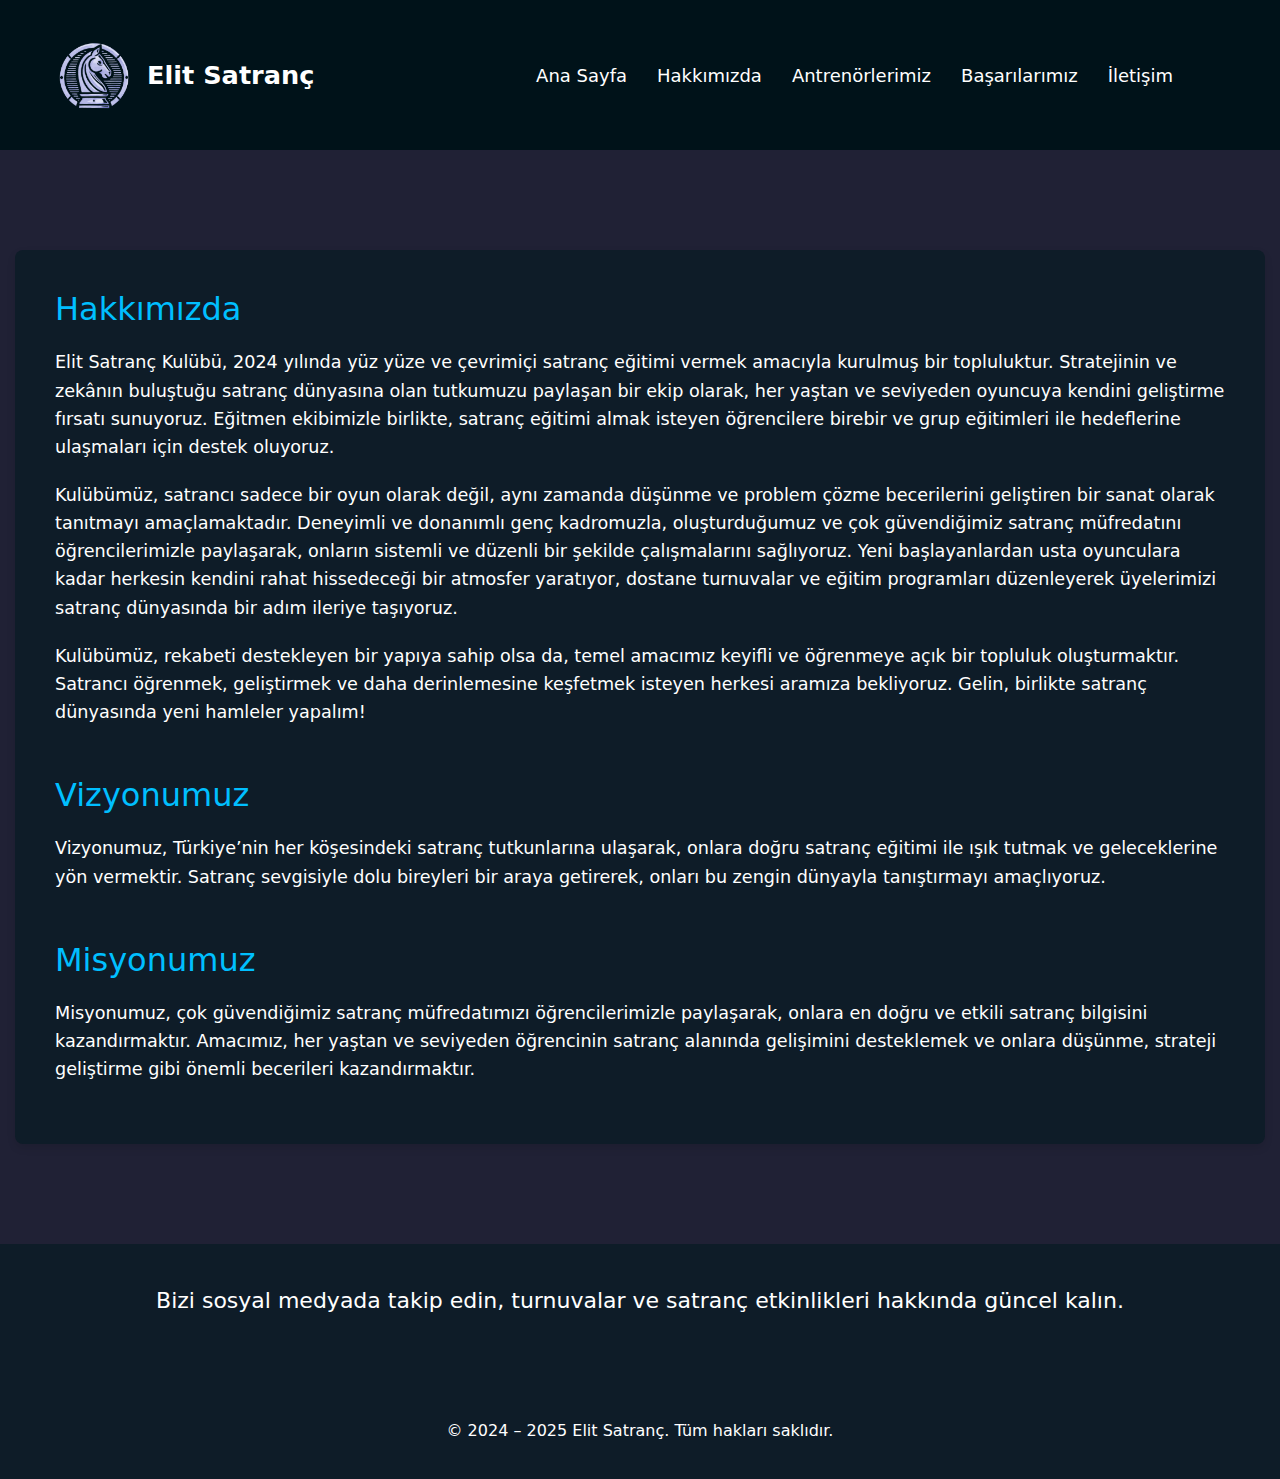
==== about.html @ 7297e878 "Done" ====
<!DOCTYPE html>
<html lang="en">
<head>
  <meta charset="UTF-8">
  <meta name="viewport" content="width=device-width, initial-scale=1.0">
  <title>Elit Satranç</title>
  <link rel="preconnect" href="https://fonts.googleapis.com">
  <link rel="preconnect" href="https://fonts.gstatic.com" crossorigin>
  <link href="https://fonts.googleapis.com/css2?family=Matemasie&family=Open+Sans:ital,wght@0,300..800;1,300..800&display=swap" rel="stylesheet">
  <link rel="stylesheet" href="https://cdnjs.cloudflare.com/ajax/libs/font-awesome/6.6.0/css/all.min.css" integrity="sha512-Kc323vGBEqzTmouAECnVceyQqyqdsSiqLQISBL29aUW4U/M7pSPA/gEUZQqv1cwx4OnYxTxve5UMg5GT6L4JJg==" crossorigin="anonymous" referrerpolicy="no-referrer" />
  <link rel="stylesheet" href="./css/styles.css">

  <!--Bootstrap for Carousel-->
  <!-- Bootstrap CSS -->
  <link href="https://cdn.jsdelivr.net/npm/bootstrap@5.3.0/dist/css/bootstrap.min.css" rel="stylesheet">
  <!-- Bootstrap JS -->
  <script src="https://cdn.jsdelivr.net/npm/bootstrap@5.3.0/dist/js/bootstrap.bundle.min.js"></script>

</head>
<body>
  <header id="header">
    <nav>
      <div class="nav-container">
        <div class="logo">  
          <a href="./index.html"><img src="./images/logo/final-elitchesslogo.png" alt="Elit Satranç Logo">Elit Satranç</a>
        </div>
        <div class="hamburger-menu" id="hamburger-menu">
          <i class="fa fa-bars"></i>
        </div>
        <ul class="menu" id="menu">
          <li><a href="./index.html">Ana Sayfa</a></li>
          <li><a href="./about.html">Hakkımızda</a></li>
          <li><a href="./coaches.html">Antrenörlerimiz</a></li>
          <li><a href="./achievements.html">Başarılarımız</a></li>
          <li><a href="./contact.html">İletişim</a></li>
          <li><a href="https://www.instagram.com/elit.satranc/?igsh=MWt5M2d0aHpyZnNtYw%3D%3D"><i class="fab fa-instagram"></i></a></li>
          <li><a href="https://www.youtube.com/channel/UCxRBQDR8hllMiU-FD3IgEEQ"><i class="fab fa-youtube"></i></a></li>
        </ul>
      </div>
    </nav>
  </header>
  
  <section class="about-section">
    <div class="about-container">
      <h2 class="about-title">Hakkımızda</h2>
      <p class="about-text">
          Elit Satranç Kulübü, 2024 yılında yüz yüze ve çevrimiçi satranç eğitimi vermek amacıyla kurulmuş bir topluluktur. Stratejinin ve zekânın buluştuğu satranç dünyasına olan tutkumuzu paylaşan bir ekip olarak, her yaştan ve seviyeden oyuncuya kendini geliştirme fırsatı sunuyoruz. Eğitmen ekibimizle birlikte, satranç eğitimi almak isteyen öğrencilere birebir ve grup eğitimleri ile hedeflerine ulaşmaları için destek oluyoruz.
      </p>
      <p class="about-text">
          Kulübümüz, satrancı sadece bir oyun olarak değil, aynı zamanda düşünme ve problem çözme becerilerini geliştiren bir sanat olarak tanıtmayı amaçlamaktadır. Deneyimli ve donanımlı genç kadromuzla, oluşturduğumuz ve çok güvendiğimiz satranç müfredatını öğrencilerimizle paylaşarak, onların sistemli ve düzenli bir şekilde çalışmalarını sağlıyoruz. Yeni başlayanlardan usta oyunculara kadar herkesin kendini rahat hissedeceği bir atmosfer yaratıyor, dostane turnuvalar ve eğitim programları düzenleyerek üyelerimizi satranç dünyasında bir adım ileriye taşıyoruz.
      </p>
      <p class="about-text">
          Kulübümüz, rekabeti destekleyen bir yapıya sahip olsa da, temel amacımız keyifli ve öğrenmeye açık bir topluluk oluşturmaktır. Satrancı öğrenmek, geliştirmek ve daha derinlemesine keşfetmek isteyen herkesi aramıza bekliyoruz. Gelin, birlikte satranç dünyasında yeni hamleler yapalım!
      </p>

      <h2 class="vision-title">Vizyonumuz</h2>
      <p class="vision-text">
          Vizyonumuz, Türkiye’nin her köşesindeki satranç tutkunlarına ulaşarak, onlara doğru satranç eğitimi ile ışık tutmak ve geleceklerine yön vermektir. Satranç sevgisiyle dolu bireyleri bir araya getirerek, onları bu zengin dünyayla tanıştırmayı amaçlıyoruz.
      </p>

      <h2 class="mission-title">Misyonumuz</h2>
      <p class="mission-text">
          Misyonumuz, çok güvendiğimiz satranç müfredatımızı öğrencilerimizle paylaşarak, onlara en doğru ve etkili satranç bilgisini kazandırmaktır. Amacımız, her yaştan ve seviyeden öğrencinin satranç alanında gelişimini desteklemek ve onlara düşünme, strateji geliştirme gibi önemli becerileri kazandırmaktır.
      </p>
    </div>
  </section>


  <footer class="footer">
    <div class="social-media">
      <p>Bizi sosyal medyada takip edin, turnuvalar ve satranç etkinlikleri hakkında güncel kalın.</p>
      <div class="social-icons">
        <a href="https://www.instagram.com/elit.satranc/?igsh=MWt5M2d0aHpyZnNtYw%3D%3D" target="_blank"><i class="fab fa-instagram"></i></a>
        <a href="https://www.youtube.com/channel/UCxRBQDR8hllMiU-FD3IgEEQ" target="_blank"><i class="fab fa-youtube"></i></a>
      </div>
    </div>
    <div class="footer-bottom">
      <p>© 2024 – 2025 Elit Satranç. Tüm hakları saklıdır.</p>
    </div>
  </footer>

  <script src="./js/scripts.js"></script>
</body>
---- css/styles.css ----
html,body {
  width: 100%;
  margin: 0px;
  padding: 0px;
  font-family: 'Open Sans', sans-serif;
  overflow-x: hidden;
  scroll-behavior: smooth;
}

header {
  padding: 0rem 2rem;
  top: 0;
  right: 0;
  left: 0;
  position: fixed;
  z-index: 1000;
  transition: background-color 0.3s ease, backdrop-filter 0.3s ease;
  background-color: #001219;
}

header.scrolled {
  background-color: #0e1c28;
}

nav .nav-container {
  max-width: 1300px;
  margin: 0 auto;
  display: flex;
  justify-content: space-between;
  align-items: center;
}

.logo {
  display: flex;
  align-items: center;
}

.logo img {
  height: 150px; 
  width: 125px;  
  object-fit: cover;
  margin-right: -10px;
}

.logo a {
  text-decoration: none;
  color: white;
  font-weight: 600;
  font-size: 1.6rem;
  display: flex;
  align-items: center;
}


.logo a:hover {
  color: #a2d2ff;
}

.hamburger-menu {
  display: none;
  cursor: pointer;
  font-size: 24px;
  color: #ffffff;
}

.menu {
  display: flex;
}

nav ul.menu {
  list-style: none;
  display: flex;
  margin: 0;
  padding: 0;
}

nav ul.menu li {
  margin: 0 15px;
}

nav ul.menu li a {
  text-decoration: none;
  color: white;
  font-weight: 500;
  font-size: 18px;
}


nav ul.menu li a:hover {
  color: #00bfff;
}

nav ul.menu li a .fab {
  color: #00bfff;
}

nav ul.menu li a .fab:hover {
  color: #fff;
}

/***HERO PART (UNDER NAVBAR PART) STARTS***/
.hero {
  display: flex;
  align-items: center;
  justify-content: center;
  gap: 100px;
  padding: 100px;
  margin-top: 100px;
  color: white;
  background-color: #001219;
}

.hero-content {
  max-width: 35%;
  margin-bottom: 40px;
}

.hero-content span {
  color: #a2d2ff;
}

.hero h1 {
  font-size: 48px;
  margin: 0;
}

.hero p {
  font-size: 20px;
  margin-top: 40px;
  line-height: 1.6;
}

.hero-buttons {
  display: flex;
  justify-content: left;
  align-items: center;
}

.cta-button {
  background-color: #0077b6;
  text-decoration: none;
  border: none;
  padding: 15px 30px;
  font-size: 18px;
  cursor: pointer;
  border-radius: 10px;
  margin-top: 50px;
  color: white;
  transition: transform 0.3s ease-in-out; 
  font-weight: 500;
}

.cta-button:hover {
  background-color: #005f8d; 
  transform: scale(1.05); 
}


.fa-chess-knight {
  margin-right: 10px;
}


.carousel,
.carousel-inner,
.carousel-item {
    width: 30%;
    max-width: 100%;
    height: 500px; 
    overflow: hidden; 
}

.carousel-inner img {
  width: 100%;
  height: 500px;
  object-fit: cover; 
}


/***HERO PART (UNDER NAVBAR PART) ENDS***/

/***WHY CHESS PART STARTS***/

.testimonials {
  background-color: #202135;
  padding: 100px;
}

.testimonials h1 {
  color: white;
  display: flex;
  justify-content: center;
}

.testimonial-container {
  display: flex;
  justify-content: center;
  align-items: center;
  gap: 100px;
  margin-top: 80px;
  padding: 20px;
}

.testimonial-box {
  max-width: 300px;
  text-align: center;
}

.icon-large {
  font-size: 50px; 
  color: #00bfff; 
}

.testimonial-box p {
  color: white;
  line-height: 1.6;
  margin-top: 20px;
  font-size: 18px;
}

.testimonial-box h2 {
  color: white;
  margin-top: 15px;
}

/***WHY CHESS PART ENDS***/

/***WHAT YOU WILL LEARN PART STARTS***/

.main-course-chapters {
  display: flex;
  flex-direction: column;
  justify-content: center;
  align-items: center ;
  text-align: center;
  padding: 100px;
  background-color: #0e1c28;
}

.main-course-chapters h1 {
  color: white;
  display: flex;
  justify-content: center;
}

.chapter-cards {
  display: flex;
  justify-content: space-around;
  align-items: center;
  flex-wrap: wrap;
  gap: 50px; 
  margin-top: 75px; 
}

.chapter-card {
  padding: 30px; 
  max-width: 300px; 
  text-align: center; 
  border: 2px solid white; 
  border-radius: 10px; 
}

.chapter-card img {
  max-width: 100px; 
  margin-bottom: 15px; 
}

.chapter-card h2 {
  margin-bottom: 30px; /* Başlık ile paragraf arasında boşluk */
  color: #00bfff;
  margin-top: 10px;
}

.chapter-card p {
  font-size: 18px; 
  color: white;
}

/***WHAT YOU WILL LEARN PART ENDS***/

/***LEVELS SECTION STARTS***/

.levels-section {
  background-color: #202135;
  padding: 100px 20px;
  text-align: center;
}

.levels-container {
  max-width: 1200px;
  margin: 0 auto;
}

.levels-container h1 {
  color: white;
}


.levels-cards {
  display: flex;
  justify-content: space-around;
  flex-wrap: wrap;
  margin-top: 75px;
}

.levels-card {
  background-color: #0e1c28;
  border-radius: 10px;
  padding: 20px;
  width: 300px;
  margin: 20px;
  box-shadow: 0 4px 8px rgba(0, 0, 0, 0.2);
  color: #ffffff;
  transition: transform 0.3s ease;
  display: flex;
  flex-direction: column;
  justify-content: space-between;
}

.levels-card:hover {
  transform: translateY(-10px);
}

.levels-card h3 {
  color: #ffffff;
  margin-top: 20px;
}

.levels-card .price {
  font-size: 30px;
  font-weight: 500;
  color: #00d9ff;
  margin-top: 15px;
}

.levels-card .features {
  list-style: none;
  padding: 0;
  flex-grow: 1;
  text-align: left;
  margin: 0 auto;
  margin-bottom: 20px;
}

.levels-card .features li {
  margin: 10px 0;
  font-size: 18px;
}

.levels-card .features li i {
  color: #00d9ff;
  margin-right: 10px;
}

.btn-container a {
  display: inline-block;
  background-color: #0077b6; 
  color: white; 
  text-decoration: none; 
  padding: 12px 25px; 
  font-size: 16px; 
  border-radius: 10px; 
  transition: background-color 0.3s ease, transform 0.2s ease; 
  font-weight: 500; 
  text-align: center; 
}

.btn-container a:hover {
  background-color: #005f8d; 
  transform: scale(1.05); 
}

.btn-container a:active {
  background-color: #004971; 
  transform: scale(0.95); 
}

.btn-container a i {
  margin-right: 8px; 
  font-size: 16px; 
}

/***LEVELS SECTION ENDS***/

/***FOOTER PART STARTS***/

.footer {
  background-color: #0e1c28;
  color: #fff;
  padding: 20px;
  text-align: center;
}

.social-media {
  margin-bottom: 15px;
}

.social-media p {
  font-size: 22px;
  margin-top: 20px;
}

.social-icons a {
  margin: 0 10px;
  color: #fff;
  font-size: 24px;
  transition: color 0.3s;
}

.social-icons a:hover {
  color: #00bfff; /* Sosyal medya ikonlarının üzerine gelindiğinde renk değişimi */
}

.footer-bottom {
  margin-top: 50px;
}

/***FOOTER PART ENDS***/


/***CONTACT PAGE STARTS***/

/***Form Part***/
.contact-us {
  display: flex;
  flex-direction: column;
  justify-content: center;
  align-items: center;
  margin-top: 150px;
  padding: 100px;
  width: 100%;
 
}

.form-info{
  max-width: 800px;
}

.have-a-question {
  font-size: large;
  font-weight: 500;
  margin-top: 50px;
}

.have-a-question-2 {
  font-size: large;
  font-weight: 500;
}

.form-container {
  display: flex;
  justify-content: center;
  width: 100%;
}

.contact-info{
  color: #00bfff;
}

form {
  width: 100%;
  max-width: 800px;
  display: flex;
  flex-direction: column;
  align-items: center;
}

input[type="text"],
textarea {
  width: 100%; 
  padding: 10px; 
  border: none; 
  outline: none; 
  border-bottom: 2px solid #252422; 
  margin-top: 2rem; 
  font-size: 1rem; 
  box-sizing: border-box; 
}

.form-textarea {
  height: 150px; 
  resize: none;
}

input[type="text"]:focus,
textarea:focus {
  border-bottom: 2px solid #48bfe3; 
}

textarea::placeholder,
input::placeholder {
  color: #999; 
  font-style: italic; 
}

.form-button {
  width: 100%;
  padding: 10px;
  margin-top: 2rem; 
  margin-bottom: 4rem;
  background-color: transparent; 
  color: #252422; 
  border: 2px solid #252422; 
  border-radius: 4px;
  cursor: pointer;
  transition: background-color 0.3s, color 0.3s; 
  font-size: medium;
}

button:hover {
  background-color: #252422; 
  color: white; 
}

/***LOCATION PART STARTS***/

.location-container {
  max-width: 800px;
  margin-bottom: 150px;
  margin-left: auto;
  margin-right: auto;
  text-align: left;
}

.location-container p {
  font-size: 18px;
  margin-bottom: 50px;
}

.map-container {
  display: flex;
  justify-content: center;
  align-items: center;
}

iframe {
  width: 100%;
  max-width: 1000px;
  height: 450px;
  border: none;
}

/***LOCATION PART ENDS***/

/***CONTACT PAGE ENDS***/


/***ABOUT PAGE STARTS***/

.about-section {
  background-color: #202135; 
  padding: 100px 0;
  margin: 150px auto 0px auto; 
  width: 100%;
}

.about-container {
  background-color: #0e1c28; 
  padding: 40px;
  width: 100%;
  max-width: 1250px;
  margin: 0 auto;
  border-radius: 8px;
  box-shadow: 0 4px 8px rgba(0, 0, 0, 0.1);
}

.vision-title,
.mission-title {
  font-size: 2em;
  text-align: left;
  margin-top: 50px;
  margin-bottom: 20px;
  color: #00bfff;
}

.about-title {
  font-size: 2em;
  color: #00bfff;
  text-align: left;
  margin-bottom: 20px;
}

.about-text,
.vision-text,
.mission-text {
  font-size: 1.1em;
  line-height: 1.6;
  color: white;
  text-align: left;
  margin-bottom: 20px;
  font-weight: normal;
}


/***ABOUT PAGE ENDS***/

/***COACHES PAGE STARTS***/

.our-team-container{
  display: flex;
  flex-direction: column;
  justify-content: center;
  align-items: center;
  margin-top: 150px;
  padding: 100px;
  background-color: #202135;
}

.our-team-text{
  color: #00bfff;
}

.our-team-bottom-container {
  display: flex;
  justify-content: center;
  align-items: stretch;  /*our-team-bottom-container içindeki her bir our-team-box div'inin aynı yükseklikte olmasını sağlar*/
  text-align: left;
  max-width: 1200px;
  margin-top: 75px;
  gap: 100px;
}

.our-team-box {
  max-width: 500px;
}

.team-member-img {
  width: 400px;
  height: 500px;
  object-fit: cover;
  border-radius: 10px;
}


.our-team-box h4 {
  color: #00bfff;
  margin-top: 30px;
}

.our-team-box p{
  font-size: 18px;
  color: white;
  margin-top: 20px;
}

/***COACHES PAGE ENDS***/

/***ACHIEVEMENTS PART STARTS***/

.achievements-section {
  display: flex;
  flex-direction: column;
  align-items: center;
  margin-top: 150px;
  padding: 100px;
  background-color: #202135;
}

.achievements-section h1 {
  color: #00bfff;
}

.achievements-cards-container{
  display: grid;
  grid-template-columns: repeat(4, 1fr);
  gap: 75px;
  margin-top: 75px;
}

.achievements-cards-container .card {
  background-color: #0e1c28;
  border-radius: 10px;
  box-shadow: 0 4px 8px rgba(0, 0, 0, 0.1);
  overflow: hidden;
  width: 100%;
  max-width: 300px;
}

.achievements-cards-container .card img {
  width: 100%;
  height: 400px; 
  object-fit: cover; 
  transition: transform 0.3s ease; 
}


.achievements-cards-container .card img:hover {
  transform: scale(1.1); 
}

.achievements-cards-container .card p {
  padding: 30px 20px 20px 20px;
  font-size: 18px;
  font-weight: 500;
  margin: 0;
  color: white;
}

/***ACHIEVEMENT PART ENDS***/

/***RESPONSIVENESS STARTS***/
@media (max-width: 768px) {

  /***HEADER PART STARTS***/
  .hamburger-menu {
    display: block; /* Show hamburger menu on medium and small screens */
  }

  .menu {
    display: none; /* Hide the regular menu on medium and small screens */
    flex-direction: column;
    position: absolute;
    top: 116px; /* Adjust according to header height */
    right: 0;
    width: 100%;
    text-align: center;
    transition: transform 0.3s ease-in-out;
    transform: translateX(100%);
    background-color: #001219;
  }

  .menu.active {
    display: flex; /* Show menu when active class is added */
    transform: translateX(0);
  }

  nav ul.menu li {
    margin: 10px 0;
  }

  header {
    padding: 0.5rem 1rem; 
  }

  .logo img {
    height: 100px; 
    width: 80px;
  }

  .logo a {
    font-size: 1.2rem; 
  }

  /***HEADER PART ENDS***/

  /***HERO (UNDER THE HEADER) PART STARTS***/

  .hero {
    flex-direction: column; /* İçeriği dikey hizala */
    padding: 50px 10px; /* Daha dar padding */
    gap: 50px; /* Öğeler arasındaki boşluğu azalt */
  }

  .hero-content {
    max-width: 80%; /* İçeriğin genişliğini artır */
    text-align: center; /* Metni ortala */
    margin-bottom: 20px; /* Alt boşluğu azalt */
  }

  .hero h1 {
    font-size: 28px; /* Başlık boyutunu küçült */
  }

  .hero p {
    font-size: 16px; /* Metin boyutunu küçült */
    margin-top: 20px; /* Üst boşluğu azalt */
  }

  .hero-buttons {
    justify-content: center; /* Butonları ortala */
  }

  .cta-button {
    padding: 10px 20px; /* Buton padding'ini küçült */
    font-size: 14px; /* Font boyutunu küçült */
  }

  .carousel,
  .carousel-inner,
  .carousel-item {
    width: 80%; /* Carousel genişliğini tam genişlik yap */
    height: 300px; /* Carousel yüksekliğini küçült */
  }

  .carousel-inner img {
    height: 300px; /* Carousel görüntü yüksekliğini küçült */
    object-fit: cover; /* Görüntüyü kırpmak yerine kapla */
  }

  .carousel-control-prev, 
  .carousel-control-next {
    display: none; /* Küçük ekranlarda gezinme düğmelerini gizle */
  }

  /***HERO (UNDER THE HEADER) PART ENDS***/

  /***WHY CHESS PART STARTS***/

  .testimonials {
    padding: 100px 20px; /* Daha dar padding */
  }

  .testimonial-container {
    flex-direction: column; /* İçeriği dikey olarak hizala */
    gap: 50px; /* Öğeler arasındaki boşluğu azalt */
  }

  .testimonial-box {
    max-width: 100%; /* Kutuların genişliğini artır */
    margin: 0 auto; /* Kutuları ortala */
  }

  .testimonials h1 {
    font-size: 28px; /* Başlık boyutunu küçült */
  }

  .testimonial-box h2 {
    font-size: 20px; /* Alt başlık boyutunu küçült */
  }

  .testimonial-box p {
    font-size: 16px; /* Paragraf boyutunu küçült */
    line-height: 1.4; /* Satır yüksekliğini azalt */
  }

  .icon-large {
    font-size: 40px; /* İkon boyutunu küçült */
  }

  /***WHY CHESS PART ENDS***/

  /***WHAT YOU WILL LEARN PART STARTS***/

  .main-course-chapters {
    padding: 100px 20px; /* Daha dar padding */
  }

  .chapter-cards {
    flex-direction: column; /* Kutuları dikey olarak hizala */
    align-items: center; /* Kutuları ortala */
    gap: 50px; /* Kutular arasındaki boşluğu azalt */
  }

  .chapter-card {
    max-width: 80%; /* Kutuların genişliğini artır */
    padding: 20px; /* Padding'i küçült */
  }

  .icon-large {
    font-size: 40px; /* İkon boyutunu küçült */
  }

  .main-course-chapters h1 {
    font-size: 28px; /* Başlık boyutunu küçült */
  }

  .chapter-card h2 {
    font-size: 20px; /* Alt başlık boyutunu küçült */
  }

  .chapter-card p {
    font-size: 16px; /* Paragraf boyutunu küçült */
    line-height: 1.4; /* Satır yüksekliğini azalt */
  }

  /***WHAT YOU WILL LEARN PART ENDS***/

  /***LEVEL PART STARTS***/

  .levels-section {
    padding: 100px 20px; /* Daha dar padding */
  }

  .levels-container h1 {
    font-size: 28px;
  }

  .levels-cards {
    flex-direction: column; /* Kartları dikey olarak hizala */
    align-items: center; /* Kartları ortala */
    gap: 20px; /* Kartlar arasındaki boşluğu azalt */
  }

  .levels-card {
    width: 80%; /* Kart genişliğini artır */
    margin: 10px 0; /* Kartların arasındaki boşluğu düzenle */
  }

  .levels-card h3 {
    font-size: 24px; /* Başlık boyutunu küçült */
    margin-top: 10px; /* Üst boşluğu azalt */
  }

  .levels-card .price {
    font-size: 24px; /* Fiyat boyutunu küçült */
    margin-top: 10px; /* Üst boşluğu azalt */
  }

  .levels-card .features li {
    font-size: 16px; /* Özellikler listesinin font boyutunu küçült */
  }

  .btn-container a {
    padding: 10px 20px; /* Buton padding'ini küçült */
    font-size: 14px; /* Buton font boyutunu küçült */
  }

  .btn-container a i {
    font-size: 14px; /* İkon boyutunu küçült */
  }

  /***LEVEL PART ENDS***/

  /***FOOTER PART STARTS***/

  .footer {
    padding: 20px 30px; /* Daha dar padding */
  }

  .footer-content {
    flex-direction: column; /* İçeriği dikey olarak hizala */
    align-items: center; /* İçeriği ortala */
    gap: 20px; /* İçerikler arasındaki boşluğu azalt */
  }

  .footer .social-media p {
    text-align: center; /* Metni ortala */
    font-size: 16px; /* Metin boyutunu küçült */
  }

  .social-icons {
    margin-top: 10px; /* Sosyal medya simgeleri için üst boşluk ekle */
  }

  .footer .social-media a {
    font-size: 20px; /* Simge boyutunu küçült */
    margin: 0 8px; /* Simge aralarındaki boşluğu azalt */
  }

  .footer-bottom p {
    text-align: center; /* Alt metni ortala */
    font-size: 14px; /* Metin boyutunu küçült */
    color: #6c757d; /* Renk tonunu ayarla */
  }

  /***FOOTER PART ENDS***/

  /***ABOUT US PAGE STARTS***/

  .about-section {
    padding: 50px 20px; /* Daha dar padding */
    margin: 100px auto 0px auto; /* Üst marjı küçült */
  }

  .about-container {
    padding: 30px; /* İç padding'i küçült */
    max-width: 100%; /* Genişliği %100 yap */
  }

  .vision-title,
  .mission-title {
    font-size: 1.8em; /* Başlık boyutunu küçült */
    text-align: left; /* Metni ortala */
    margin-top: 30px; /* Üst marjı küçült */
    margin-bottom: 15px; /* Alt marjı küçült */
  }

  .about-text,
  .vision-text,
  .mission-text {
    font-size: 1em; /* Metin boyutunu küçült */
    line-height: 1.6; /* Satır yüksekliğini azalt */
    margin-bottom: 15px; /* Alt marjı küçült */
  }

  .about-title {
    font-size: 1.8em; /* Başlık boyutunu küçült */
    text-align: left; /* Metni ortala */
    margin-bottom: 30px; /* Alt marjı küçült */
  }

  /***ABOUT US PAGE ENDS***/

  /***COACHES PART STARTS***/

  .our-team-container {
    padding: 75px 20px; /* Daha dar padding */
    margin-top: 100px; /* Üst boşluğu küçült */
  }

  .our-team-text {
    font-size: 28px; /* Başlık boyutunu küçült */
    text-align: center; /* Başlığı ortala */
  }

  .our-team-bottom-container {
    flex-direction: column; /* İçeriği dikey olarak hizala */
    align-items: center; /* İçeriği ortala */
    gap: 50px; /* Boşlukları azalt */
  }

  .our-team-box {
    max-width: 80%; /* Kutuların genişliğini artır */
    text-align: center; /* Metni ortala */
  }

  .team-member-img {
    width: 100%; /* Görsel genişliğini %100 yap */
    height: auto; /* Yüksekliği otomatik ayarla */
    border-radius: 10px; /* Kenarları yuvarla */
  }

  .our-team-box h4 {
    font-size: 20px; /* Başlık boyutunu küçült */
    margin-top: 30px; /* Üst boşluğu küçült */
  }

  .our-team-box p {
    font-size: 16px; /* Paragraf boyutunu küçült */
    line-height: 1.6; /* Satır yüksekliğini azalt */
  }

  /***COACHES PART ENDS***/

  /***ACHIEVEMENT PART STARTS***/

  .achievements-section {
    padding: 75px 20px; /* Daha dar padding */
    margin-top: 100px; /* Üst boşluğu küçült */
  }

  .achievements-section h1 {
    font-size: 28px; /* Başlık boyutunu küçült */
    text-align: center; /* Başlığı ortala */
  }

  .achievements-cards-container {
    grid-template-columns: repeat(1, 1fr); /* Kartları tek sütun olarak hizala */
    gap: 30px; /* Boşlukları azalt */
    margin-top: 50px; /* Üst boşluğu azalt */
  }

  .achievements-cards-container .card {
    max-width: 80%; /* Kart genişliğini artır */
    margin: 0 auto; /* Kartları ortala */
  }

  .achievements-cards-container .card img {
    height: auto; /* Yüksekliği otomatik ayarla */
  }

  .achievements-cards-container .card p {
    font-size: 16px; /* Metin boyutunu küçült */
    padding: 20px; /* Padding'i azalt */
  }

  /***ACHIEVEMENT PART ENDS***/

  /***CONTACT PART STARTS***/

  .contact-us {
    padding: 75px 20px; /* Daha dar padding */
    margin-top: 100px; /* Üst boşluğu küçült */
  }

  .form-info {
    max-width: 100%; /* Form bilgi kutusunun genişliğini %100 yap */
    text-align: center; /* Metni ortala */
  }

  .have-a-question,
  .have-a-question-2 {
    font-size: medium; /* Metin boyutunu küçült */
  }

  .form-container {
    width: 100%; /* Form konteynerinin genişliğini %100 yap */
    padding: 0 10px; /* Yanlardan padding ekle */
  }

  form {
    width: 100%; /* Form genişliğini %100 yap */
    padding: 0 10px; /* Yanlardan padding ekle */
  }

  input[type="text"],
  textarea {
    font-size: 0.9rem; /* Yazı boyutunu küçült */
    margin-top: 1.5rem; /* Üst boşluğu azalt */
  }

  .form-button {
    font-size: small; /* Buton yazı boyutunu küçült */
    padding: 8px; /* Padding'i azalt */
  }

  .location-container {
    max-width: 80%; /* Konteyner genişliğini tam ekran yap */
    margin-bottom: 100px; /* Alt marjı küçült */
    padding: 0 20px; /* Yanlara padding ekle */
    text-align: left; /* Metni ortala */
  }

  .location-container h1 {
    font-size: 28px; /* Başlık boyutunu küçült */
    margin-bottom: 20px; /* Alt boşluğu azalt */
  }

  .location-container p {
    font-size: 16px; /* Metin boyutunu küçült */
    line-height: 1.6;
    margin-bottom: 30px; /* Alt marjı küçült */
  }

  iframe {
    width: 100%; /* Haritanın genişliğini tam ekran yap */
    height: 300px; /* Haritanın yüksekliğini küçült */
  }

  /***CONTACT PART ENDS***/
}

/***RESPONSIVENESS ENDS***/
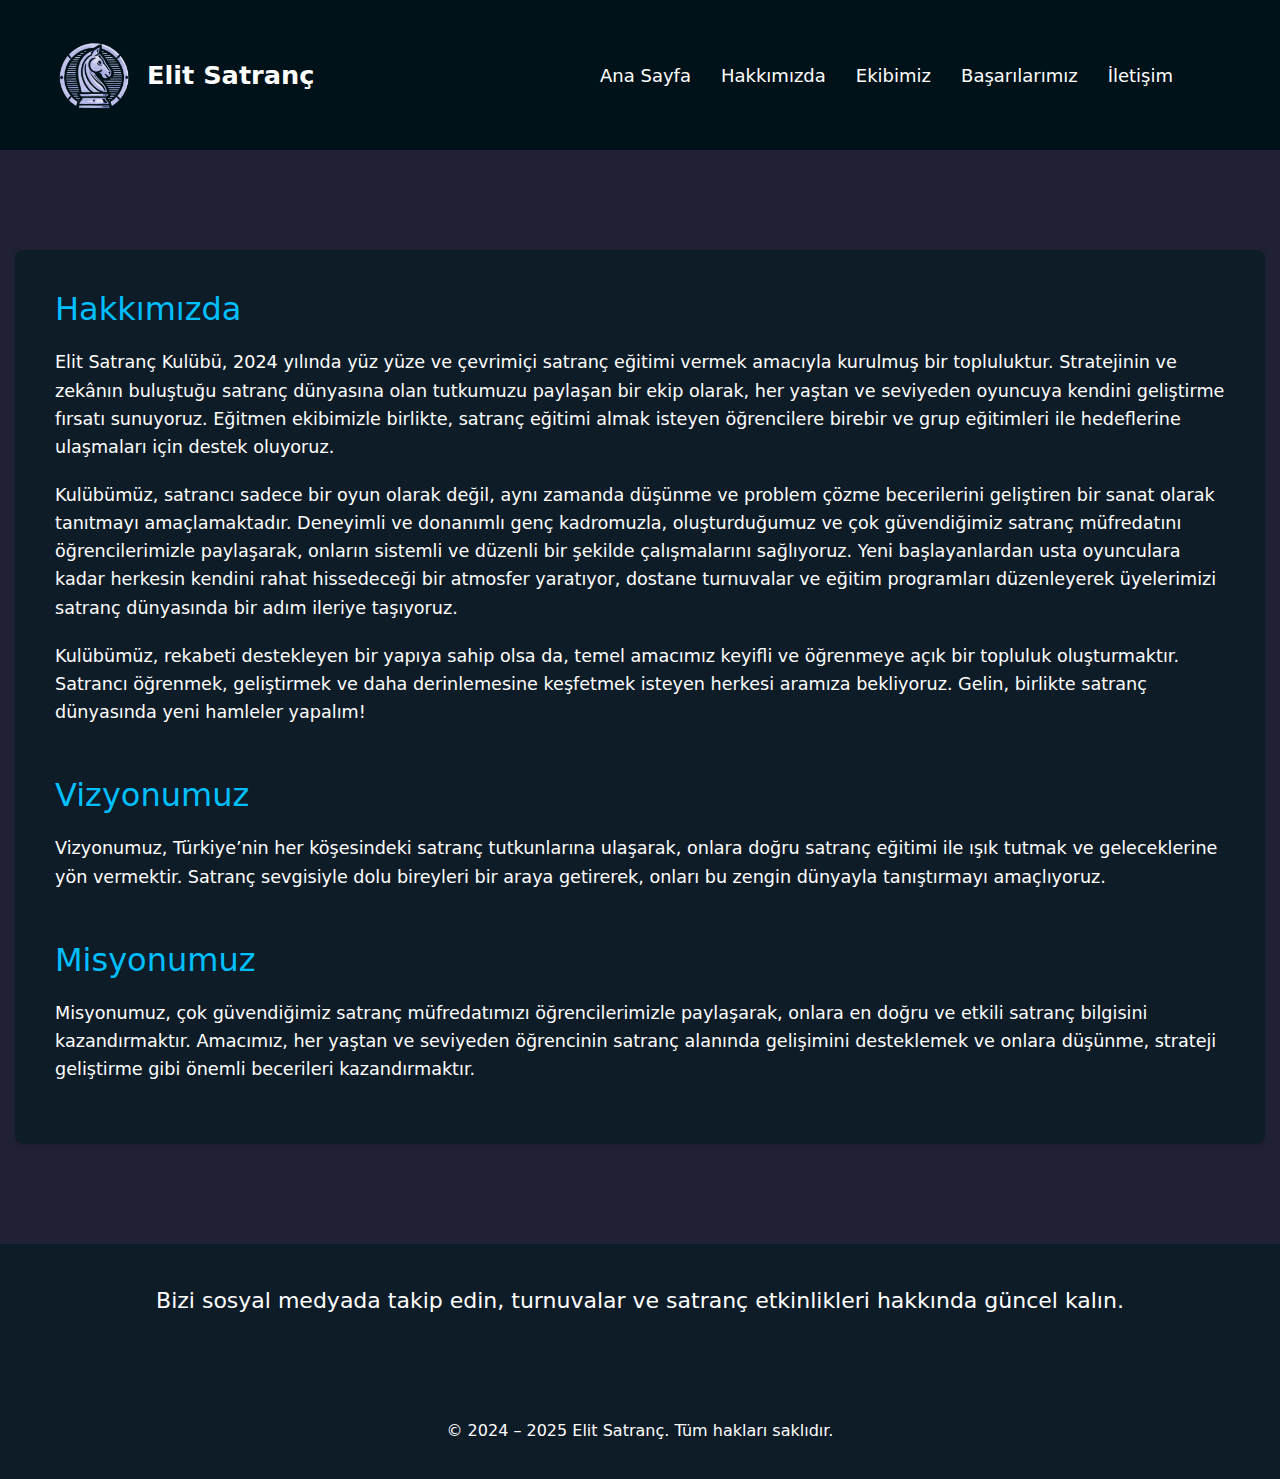
==== commit c8e270fd: "Make form works" ====
--- a/about.html
+++ b/about.html
@@ -30,7 +30,7 @@
         <ul class="menu" id="menu">
           <li><a href="./index.html">Ana Sayfa</a></li>
           <li><a href="./about.html">Hakkımızda</a></li>
-          <li><a href="./coaches.html">Antrenörlerimiz</a></li>
+          <li><a href="./coaches.html">Ekibimiz</a></li>
           <li><a href="./achievements.html">Başarılarımız</a></li>
           <li><a href="./contact.html">İletişim</a></li>
           <li><a href="https://www.instagram.com/elit.satranc/?igsh=MWt5M2d0aHpyZnNtYw%3D%3D"><i class="fab fa-instagram"></i></a></li>
